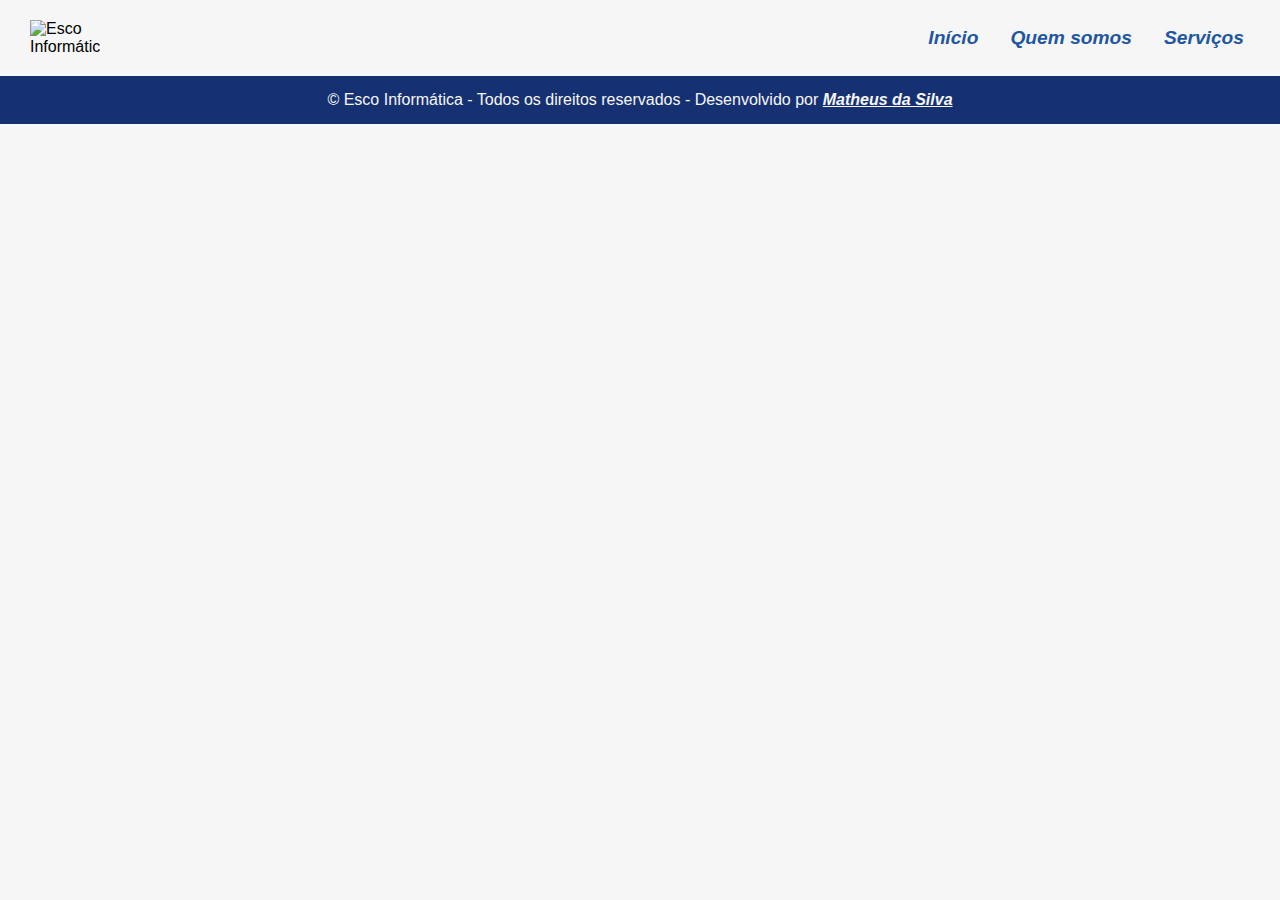
==== equipamentos.html @ b679b645 "Criando HTML da página 'Equipamentos'" ====
<!DOCTYPE html>
<html lang="pt-br">
<head>
    <meta charset="UTF-8">
    <meta name="viewport" content="width=device-width, initial-scale=1.0">
    <title>Esco Informática</title>
    <link rel="stylesheet" href="css/style.css">
    <link rel="shortcut icon"type="imagex/png" href="img/logo.png" class="logo"/>
</head>
<body>
    <header>
        <div class="container">
                <img src="img/logo.png" class="logo" alt="Esco Informática">
            <nav class="menu">
                <a href="./index.html">Início</a></li>
                <a href="./quem-somos.html">Quem somos</a></li>
                <a href="./servicos.html">Serviços</a></li>
                </ul>
            </nav>
        </div>
    </header>
    <main>

    </main>
    <footer class="padrao">
        <p>
          &copy; Esco Informática - Todos os direitos reservados - Desenvolvido por
          <a href="https://github.com/MatheusGODZILLA" target="_blank">Matheus da Silva</a>
        </p>
    </footer>
</body>
</html>
---- css/style.css ----
:root{
    --principal-color: #1E56A0;
    --background-color: #F6F6F6;
    --secondary-color: #D6E4F0;
    --alternative-color: #163172;
}

* {
    box-sizing: border-box;
    margin: 0;
    padding: 0;
    font-family: 'Roboto', sans-serif;
}

body {
    margin: 0;
    /*height: 100vh;*/
    display: flex;
    flex-direction: column;
    background-color: var(--background-color);
}

header {
    display: flex;
    flex-direction: row;
    background-color: var(--background-color);
    padding: 20px;
    box-shadow: 0 0 10px rgba(0, 0, 0, 0.1);
}

header img{
    width: 70px;
    padding: 0%;
    margin-left: 10px;
}

.container {
    display: flex;
    align-items: center;
    height: 100%;
    width: 100%;
    justify-content: space-between;
}

.menu{
    display: flex;
    align-items: center;
    justify-content: space-between;
}

.menu a{
    color: var(--principal-color);
    text-decoration: none;
    font-size: 1.2rem;
    margin: 0 16px;
}

.inicio{
    display: flex;
    flex-direction: column;
    align-items: center;
    /*border: #000 1px solid;*/
    padding: 30px;
    background-color: var(--secondary-color);
}

.elementos-p1{
    display: flex;
    flex-direction: row;
    align-items: center;
    justify-content: center;
    width: 80%;
}

h1{
    font-size: 2.5rem;
    color: var(--principal-color);
}

.texto-p1{
    font-size: 1.25rem;
    color: var(--principal-color);
}

.texto-p1 p{
    margin-top: 10px;
    width: 80%;
}

.inicio img{
    padding: 20px;
    width: 50%;
}

.button {
    background-color: var(--principal-color);
    border: 2px solid black;
    color: var(--background-color);
    display: block;
    margin-top: 15px;
    font-size: 1rem;
    font-weight: bold;
    padding: .75rem;
    max-width: 18rem;
    text-align: center;
    text-decoration: none;
    text-transform: uppercase;
}

.iniciante{
    display: flex;
    flex-direction: column;
    align-items: center;
    padding: 30px;
    /*height: 100vh;*/
}

.iniciante h1{
    margin-bottom: 10px;
}

.iniciante p{
    font-size: 1.25rem;
    color: var(--principal-color);
    margin-top: 10px;
    width: 80%;
}

.pimg{
    display: flex;
    flex-direction: row;
    width: 80%;
}

.pimg img{
    padding: 20px;
    width: 50%;
}

.paragrafos-i{
    display: flex;
    flex-direction: column;
}

.paragrafos p{
    font-size: 1.25rem;
    color: var(--principal-color);
    margin-top: 20px;
}

.vantagens{
    display: flex;
    flex-direction: column;
    align-items: center;
    justify-content: space-evenly;
    padding: 30px;
    background-color: var(--secondary-color);
}

.pv{
    display: flex;
    flex-direction: column;
    align-items: center;
}

.vantagens p{
    font-size: 1.25rem;
    color: var(--principal-color);
    margin: 10px;
    width: 80%;
}

.paragrafos-v{
    display: flex;
    flex-direction: column;
    justify-content: center;
    align-items: center;
    width: 80%;
    margin-bottom: 20px;
}

span{
    font-weight: bold;
}

.imgdesc{
    display: flex;
    flex-direction: row;
    align-items: center;
    margin-top: 20px;
    justify-content: space-evenly;
    border: var(--alternative-color) 4px solid;
    border-radius: 10px;
    padding: 10px;
    width: 90%;
}

.v-icon{
    width: 10%;
    margin-right: 15px;
}

footer {
    display: flex;
    flex-direction: column;
    align-items: center;
    background-color: var(--alternative-color);
    color: var(--background-color);
    padding-top: 30px;
    text-align: center;
}

footer h1 {
    color: var(--background-color);
    margin-bottom: 30px;
}

.footer-content {
    display: flex;
    width: 90%;
    justify-content: space-evenly;
}

.callact{
    display: flex;
    flex-direction: column;
    align-items: flex-start;
    text-align: left;
    width: 35%;
}

.callact p{
    font-size: 1.25rem;
    color: var(--background-color);
    margin-top: 20px;
}

.footer-form {
    margin-bottom: 20px;
    width: 40%;
    border: var(--background-color) 4px solid;
    border-radius: 10px;
    padding: 10px;
}

.footer-form h2 {
    color: var(--background-color);
    margin-bottom: 10px;
}

.form-row {
    display: flex;
    flex-wrap: wrap;
    gap: 10px;
}

input[type="text"],
input[type="email"],
textarea {
    width: calc(50% - 5px);
    padding: 10px;
    margin-bottom: 10px;
    border-radius: 8px;
    box-sizing: border-box;
}

textarea {
    width: 100%;
}

.mensagem {
    font-family: Roboto;
    font-size: 15px;
}

button {
    background-color: var(--principal-color);
    border: 2px solid black;
    color: var(--background-color);
    font-size: 1rem;
    padding: .75rem;
    max-width: 18rem;
    text-align: center;
    text-decoration: none;
    text-transform: uppercase;
}

button:hover {
    background-color: var(--secondary-color);
    color: var(--alternative-color);
}

.copyright {
    width: 100%;
    align-items: center;
    margin-top: 20px;
    border-top: var(--background-color) 1px solid;
    padding-top: 10px;
    padding-bottom: 10px;
}

a {
    color: var(--background-color);
    text-decoration: underline;
    font-style: italic;
    font-weight: bold;
}

/* Página 'Quem somos?'*/
.sobre, .staff{
    display: flex;
    flex-direction: column;
    align-items: center;
    justify-content: center;
    padding: 30px;
    background-color: var(--secondary-color);
}
.staff{
    background-color: var(--background-color);
}

.sobre img{
    width: 20%;
}

.sobre h1{
    margin-top: 30px;
    margin-bottom: 10px;
}

.sobre p, .staff p{
    font-size: 1.25rem;
    color: var(--principal-color);
    margin-top: 10px;
}

.story {
    width: 80%;
    text-align: justify;
    margin-bottom: 30px;
}

.minds{
    display: flex;
    flex-direction: row;
    align-items: flex-start;
    justify-content: space-evenly;
    width: 80%;
    margin-top: 10px;
}

.profile{
    display: flex;
    flex-direction: column;
    align-items: center;
    max-width: 450px;
    width: 100%;
    padding: 40px;
    border: 5px solid var(--alternative-color);
    margin-top: 30px;
    background-color: var(--secondary-color);
}

.profile h2{
    margin-top: 20px;
    margin-bottom: 10px;
    color: var(--principal-color);
    font-size: 1.5rem;
    text-align: center;
}

.profile h4{
    color: var(--principal-color);
    text-align: center;
}

.profile img{
    position: relative;
    height: 150px;
    width: 150px;
    margin-bottom: 20px;
    width: 80%;
    height: 80%;
    object-fit: cover;
    border-radius: 50%;
    box-shadow: 0 5px 20px rgba(0,0,0,0.4);
}

.padrao{
    display: flex;
    flex-direction: column;
    align-items: center;
    justify-content: center;
    padding: 15px;
    box-shadow: 10px 0 0 rgba(0, 0, 0, 0.1);
}

/* Página Serviços */
.servicos{
    display: flex;
    flex-direction: column;
    align-items: center;
    justify-content: center;
    padding: 30px;
    background-color: var(--secondary-color);
}

.servicos p, .fatura p{
    font-size: 1.25rem;
    color: var(--principal-color);
    margin-top: 10px;
}

.intro{
    width: 80%;
    text-align: center;
    margin-bottom: 30px;
}

.serviços, .propostas{
    display: flex;
    flex-direction: column;
    align-items: center;
    width: 80%;
}

.franquia{
    display: flex;
    flex-direction: column;
    width: 100%;
    padding: 40px;
    border: 5px solid var(--alternative-color);
    background-color: var(--background-color);
    margin-bottom: 20px;
}

.franquia h2, .franquia h3, .servicos h2, .servicos h3{
    color: var(--principal-color);
    text-align: center;
}

.servicos h2, .servicos h3{
    color: var(--alternative-color);
}

.franquia h3, .servicos h3{
    margin-top: 20px;
}

.franquia p{
    font-size: 1.25rem;
    margin-top: 10px;
}

ul{
    margin-top: 20px;
    margin-left: 20px;
    color: var(--alternative-color);
}

.condicoes{
    margin-top: 5px;
    margin-left: 20px;
    color: var(--alternative-color);
}

.fatura-p{
    font-size: 1.25rem;
    color: var(--principal-color);
    margin-top: 10px;
    text-align: center;
    width: 80%;
}

.solucoes{
    display: flex;
    flex-direction: column;
    align-items: center;
    justify-content: center;
    padding: 30px;
    background-color: var(--background-color);
}

.opcoes{
    display: flex;
    flex-direction: row;
    align-items: flex-start;
    justify-content: space-evenly;
    width: 80%;
    margin-top: 10px;
}

.solucao{
    display: flex;
    flex-direction: column;
    align-items: center;
    max-width: 350px;
    width: 100%;
    padding: 40px;
    border: 5px solid var(--alternative-color);
    margin-top: 30px;
    background-color: var(--secondary-color);
}
/* Responsividade */
@media only screen and (max-width: 600px) {
    h1{
        font-size: 2rem;
    }

    header {
        padding: 10px;
    }

    .container{
        justify-content: center;
    }

    .menu a{
        font-size: 1rem;
        margin: 0 12px;
    }
    
    .elementos-p1{
        width: 100%;
    }

    .texto-p1{
        display: flex;
        flex-direction: column;
        justify-content: center;
        align-items: center;
        text-align: center;
    }

    .texto-p1 p{
        width: 100%;
    }

    header img, .inicio img, .iniciante img{
        display: none;
    }

    .vantagens h1, h2, .iniciante, .paragrafos-i, .pv, .staff{
        text-align: center;
    }

    .iniciante{
        justify-content: center;
        align-content: center;
    }

    .p2{
        align-items: center;
        justify-content: center;
        padding-bottom: 0;
    }

    .paragrafos-i p, .iniciante p{
        width: 100%;
        text-align: left;
        padding: 10px;
    }

    .vantagens, .vantagens p, .imgdesc, .imgdesc p{
        width: 100%;
    }

    .vantagens p{
        text-align: center;
    }

    .pimg{
        width: 100%;
    }

    .v-icon{
        display: none;
    }
    
    .footer-content {
        flex-direction: column;
        align-items: center;
        justify-content: center;
    }

    .callact{
        width: 95%;
        justify-content: center;
        align-items: center;
        margin-bottom: 25px;
    }

    .callact p, .mind-info{
        font-size: 1.25rem;
        color: var(--background-color);
        margin-top: 20px;
        text-align: center;
        width: 90%;
    }
    
    .footer-form h2 {
        margin-bottom: 10px;
    }
    .footer-form {
        width: 90%;
        margin-left: 0;
        margin-right: 0;
        text-align: center;
    }

    input[type="text"],
    input[type="email"],
    textarea {
        width: 100%; 
    }

    .copyright, .padrao{
        text-align: center;
        align-items: center;
        font-size: 0.75rem;
    }

    .minds{
        flex-direction: column;
        align-items: center;
        justify-content: center;
    }

    .story{
        width: 90%;
        text-align: left;
    }

    .minds {
        width: 95%;
    }

    .staff h1{
        font-size: 1.8rem;
    }

    .staff p{
        font-size: 1rem;
    }
}
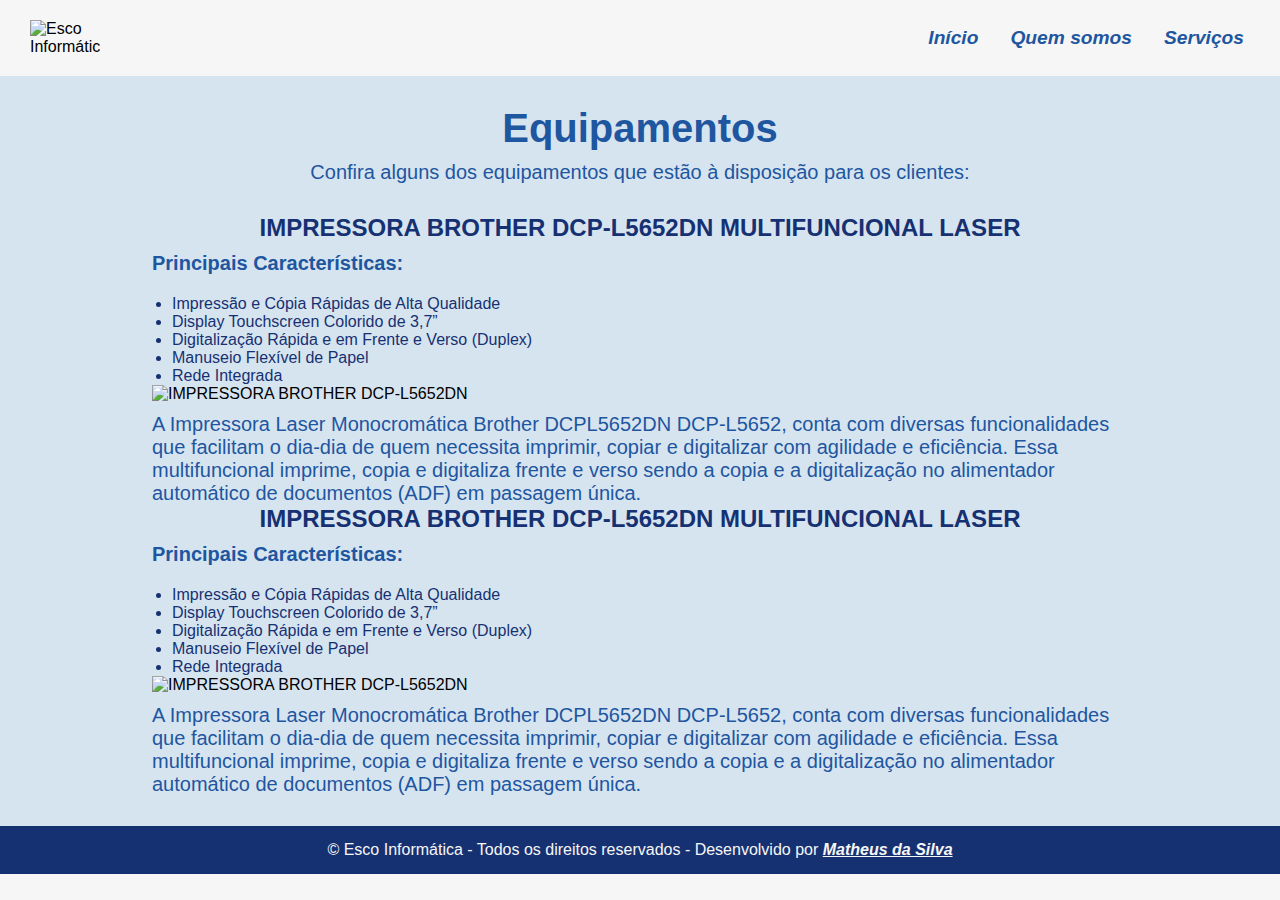
==== commit b64ec066: "Desenvolvendo blocos das impressoras" ====
--- a/equipamentos.html
+++ b/equipamentos.html
@@ -20,7 +20,54 @@
         </div>
     </header>
     <main>
-
+        <section class="servicos">
+            <h1>Equipamentos</h1>
+            <div class="intro">
+                <p>Confira alguns dos equipamentos que estão à disposição para os clientes:</p>
+            </div>
+            <div class="propostas">
+                <div class="impressoras">
+                    <h2>IMPRESSORA BROTHER DCP-L5652DN MULTIFUNCIONAL LASER</h2>
+                    <div class="desc-imp">
+                        <div class="desc-h">
+                            <p><span>Principais Características:</span></p>
+                            <ul>
+                                <li>Impressão e Cópia Rápidas de Alta Qualidade</li>
+                                <li>Display Touchscreen Colorido de 3,7”</li>
+                                <li>Digitalização Rápida e em Frente e Verso (Duplex)</li>
+                                <li>Manuseio Flexível de Papel</li>
+                                <li>Rede Integrada</li>
+                            </ul>
+                        </div>
+                        <img src="./img/imp-brother.png" alt="IMPRESSORA BROTHER DCP-L5652DN">
+                    </div>
+                    <p>A Impressora Laser Monocromática Brother DCPL5652DN DCP-L5652, conta com diversas funcionalidades que 
+                        facilitam o dia-dia de quem necessita imprimir, copiar e digitalizar com agilidade e eficiência. 
+                        Essa multifuncional imprime, copia e digitaliza frente e verso sendo a copia e a digitalização 
+                        no alimentador automático de documentos (ADF) em passagem única.</p>
+                </div>
+                <div class="impressoras">
+                    <h2>IMPRESSORA BROTHER DCP-L5652DN MULTIFUNCIONAL LASER</h2>
+                    <div class="desc-imp">
+                        <div class="desc-h">
+                            <p><span>Principais Características:</span></p>
+                            <ul>
+                                <li>Impressão e Cópia Rápidas de Alta Qualidade</li>
+                                <li>Display Touchscreen Colorido de 3,7”</li>
+                                <li>Digitalização Rápida e em Frente e Verso (Duplex)</li>
+                                <li>Manuseio Flexível de Papel</li>
+                                <li>Rede Integrada</li>
+                            </ul>
+                        </div>
+                        <img src="./img/imp-brother.png" alt="IMPRESSORA BROTHER DCP-L5652DN">
+                    </div>
+                    <p>A Impressora Laser Monocromática Brother DCPL5652DN DCP-L5652, conta com diversas funcionalidades que 
+                        facilitam o dia-dia de quem necessita imprimir, copiar e digitalizar com agilidade e eficiência. 
+                        Essa multifuncional imprime, copia e digitaliza frente e verso sendo a copia e a digitalização 
+                        no alimentador automático de documentos (ADF) em passagem única.</p>
+                </div>
+            </div>
+        </section>
     </main>
     <footer class="padrao">
         <p>
--- a/css/style.css
+++ b/css/style.css
@@ -124,17 +124,14 @@
     color: var(--principal-color);
     margin-top: 10px;
     width: 80%;
-}
-
-.pimg{
-    display: flex;
-    flex-direction: row;
-    width: 80%;
-}
-
-.pimg img{
+    text-align: justify;
+}
+
+.iniciante img{
     padding: 20px;
-    width: 50%;
+    margin-top: 20px;
+    width: 40%;
+    object-fit: scale-down;
 }
 
 .paragrafos-i{
@@ -502,26 +499,28 @@
     background-color: var(--secondary-color);
 }
 /* Responsividade */
-@media only screen and (max-width: 600px) {
-    h1{
-        font-size: 2rem;
-    }
-
-    header {
-        padding: 10px;
-    }
-
+@media only screen and (max-width: 1400px){
+    .mind-info{
+        width: 80%;
+        text-align: center;
+    }
+
+    .minds{
+        gap: 40px;
+    }
+}
+@media only screen and (max-width: 960px){
     .container{
-        justify-content: center;
+        justify-content: space-between;
     }
 
     .menu a{
         font-size: 1rem;
         margin: 0 12px;
     }
-    
+
     .elementos-p1{
-        width: 100%;
+        width: 80%;
     }
 
     .texto-p1{
@@ -536,7 +535,7 @@
         width: 100%;
     }
 
-    header img, .inicio img, .iniciante img{
+    .inicio img, .iniciante img{
         display: none;
     }
 
@@ -544,6 +543,10 @@
         text-align: center;
     }
 
+    .pv{
+        width: 80%;
+    }
+
     .iniciante{
         justify-content: center;
         align-content: center;
@@ -557,16 +560,17 @@
 
     .paragrafos-i p, .iniciante p{
         width: 100%;
-        text-align: left;
+        text-align: justify;
+        word-spacing: -1px !important;
         padding: 10px;
     }
 
-    .vantagens, .vantagens p, .imgdesc, .imgdesc p{
-        width: 100%;
-    }
-
-    .vantagens p{
-        text-align: center;
+    .iniciante p{
+        width: 100%;
+    }
+
+    .vantagens, .imgdesc, .imgdesc p{
+        width: 100%;
     }
 
     .pimg{
@@ -574,7 +578,7 @@
     }
 
     .v-icon{
-        display: none;
+        display: block;
     }
     
     .footer-content {
@@ -614,16 +618,135 @@
         width: 100%; 
     }
 
-    .copyright, .padrao{
-        text-align: center;
-        align-items: center;
-        font-size: 0.75rem;
-    }
-
     .minds{
         flex-direction: column;
         align-items: center;
         justify-content: center;
+    }
+}
+
+@media only screen and (max-width: 600px) {
+    h1{
+        font-size: 1.8rem;
+    }
+
+    header {
+        padding: 10px;
+    }
+
+    .container{
+        justify-content: center;
+    }
+
+    .menu a{
+        font-size: 1rem;
+        margin: 0 12px;
+        text-align: center;
+    }
+    
+    .elementos-p1{
+        width: 100%;
+    }
+
+    .texto-p1{
+        display: flex;
+        flex-direction: column;
+        justify-content: center;
+        align-items: center;
+        text-align: center;
+    }
+
+    .texto-p1 p{
+        width: 100%;
+    }
+
+    header img, .inicio img, .iniciante img{
+        display: none;
+    }
+
+    .vantagens h1, h2, .iniciante, .paragrafos-i, .pv, .staff{
+        text-align: center;
+    }
+
+    .iniciante{
+        justify-content: center;
+        align-content: center;
+    }
+
+    .p2{
+        align-items: center;
+        justify-content: center;
+        padding-bottom: 0;
+    }
+
+    .paragrafos-i p, .iniciante p{
+        width: 100%;
+        text-align: left;
+        padding: 10px;
+    }
+
+    .vantagens, .vantagens p, .imgdesc, .imgdesc p{
+        width: 100%;
+    }
+
+    .vantagens p{
+        text-align: center;
+    }
+
+    .pimg{
+        width: 100%;
+    }
+
+    .v-icon{
+        display: none;
+    }
+    
+    .footer-content {
+        flex-direction: column;
+        align-items: center;
+        justify-content: center;
+    }
+
+    .callact{
+        width: 95%;
+        justify-content: center;
+        align-items: center;
+        margin-bottom: 25px;
+    }
+
+    .callact p, .mind-info{
+        font-size: 1.25rem;
+        color: var(--background-color);
+        margin-top: 20px;
+        text-align: center;
+        width: 90%;
+    }
+    
+    .footer-form h2 {
+        margin-bottom: 10px;
+    }
+    .footer-form {
+        width: 90%;
+        margin-left: 0;
+        margin-right: 0;
+        text-align: center;
+    }
+
+    input[type="text"],
+    input[type="email"],
+    textarea {
+        width: 100%; 
+    }
+
+    .copyright, .padrao{
+        text-align: center;
+        align-items: center;
+        font-size: 0.75rem;
+    }
+
+    .sobre h1{
+        text-align: center;
+        font-size: 1.7rem;
     }
 
     .story{
@@ -642,4 +765,41 @@
     .staff p{
         font-size: 1rem;
     }
+}
+
+@media only screen and (max-width: 515px){
+    .menu a{
+        font-size: 0.8rem;
+    }
+    .copyright, .padrao{
+        text-align: center;
+        align-items: center;
+        font-size: 0.65rem;
+    }
+
+    h1{
+        text-align: center;
+        font-size: 1.5rem;
+    }
+
+    h2{
+        font-size: 1.2rem;
+    }
+
+    .serviços, .propostas{
+        width: 90%;
+    }
+
+    .franquia{
+        padding: 20px;
+        align-items: center;
+    }
+
+    .franquia h2, .franquia h3{
+        font-size: 1rem;
+    }
+
+    .franquia p{
+        font-size: 0.9rem;
+    }
 }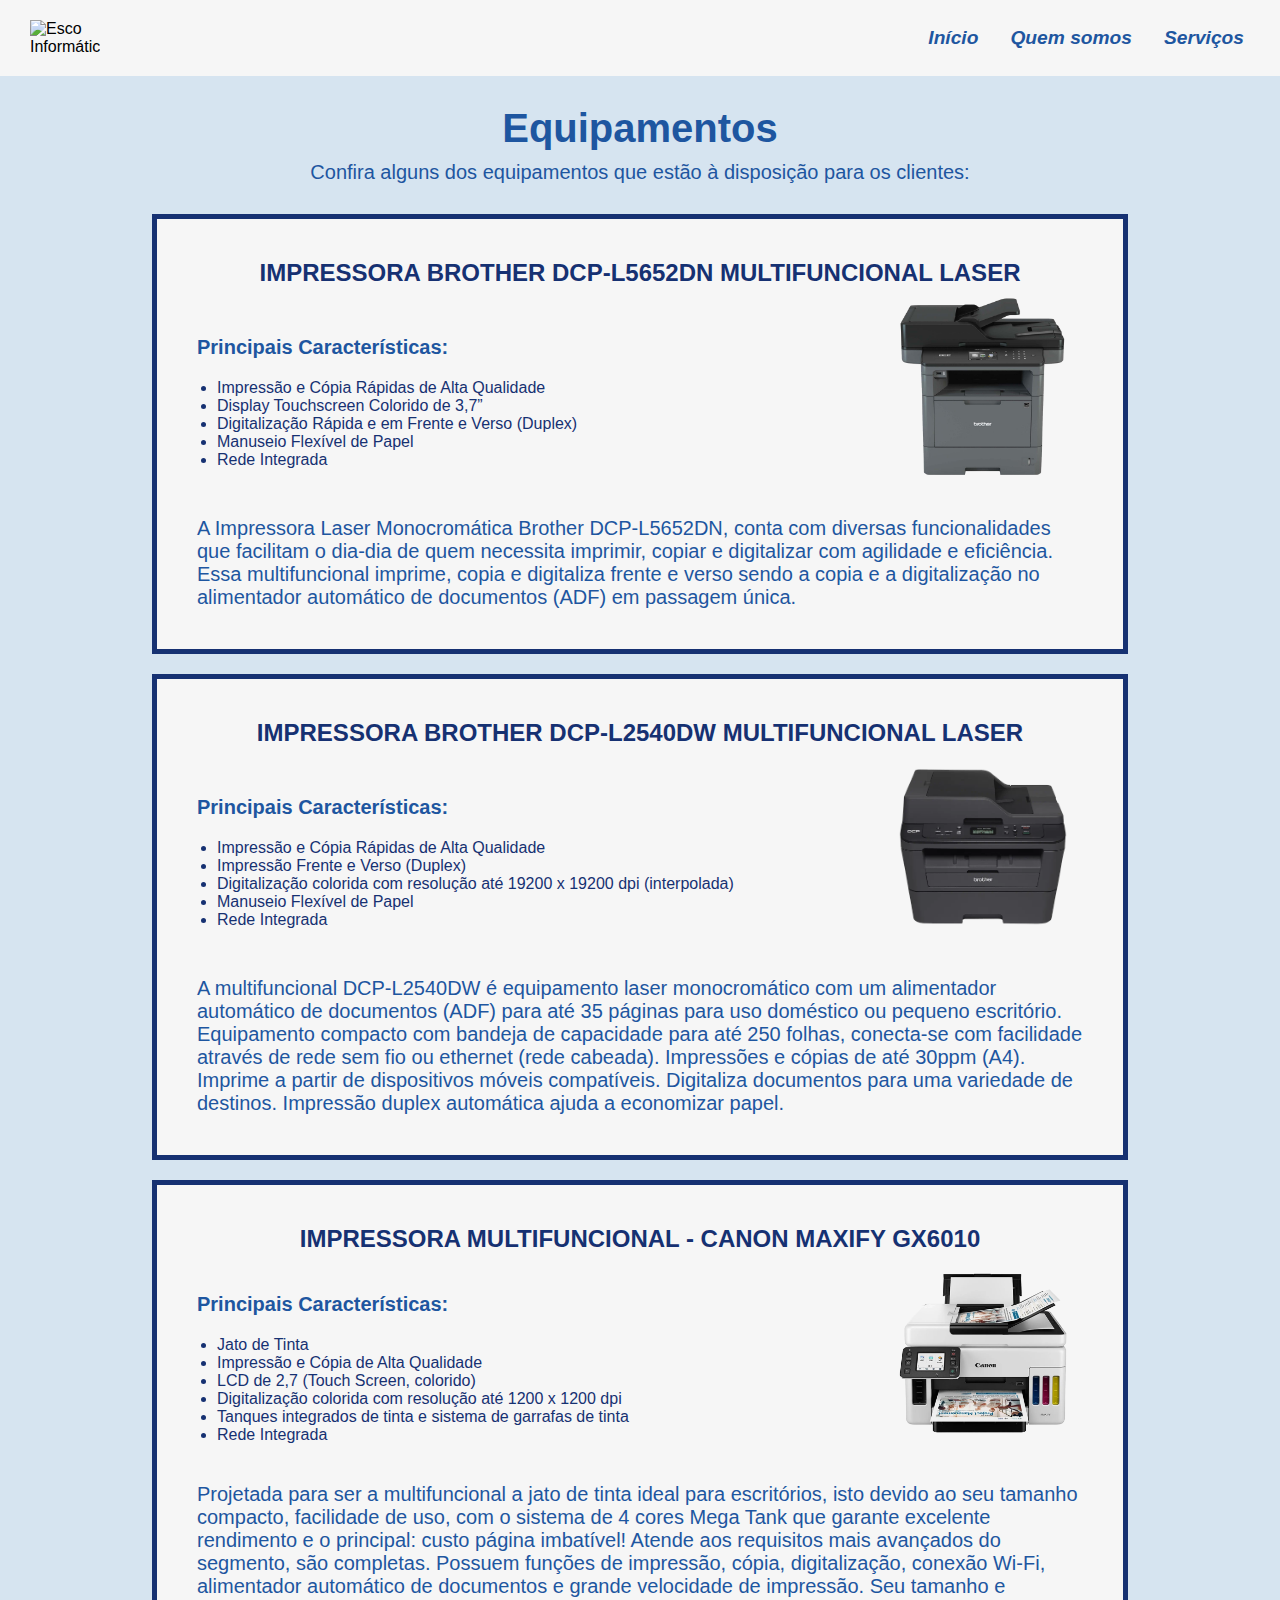
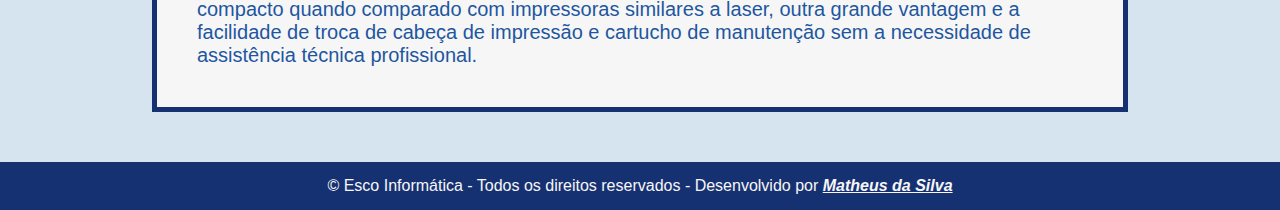
==== commit 8d79ad8f: "Concluindo página 'Equipamentos'" ====
--- a/equipamentos.html
+++ b/equipamentos.html
@@ -41,30 +41,58 @@
                         </div>
                         <img src="./img/imp-brother.png" alt="IMPRESSORA BROTHER DCP-L5652DN">
                     </div>
-                    <p>A Impressora Laser Monocromática Brother DCPL5652DN DCP-L5652, conta com diversas funcionalidades que 
+                    <p>A Impressora Laser Monocromática Brother DCP-L5652DN, conta com diversas funcionalidades que 
                         facilitam o dia-dia de quem necessita imprimir, copiar e digitalizar com agilidade e eficiência. 
                         Essa multifuncional imprime, copia e digitaliza frente e verso sendo a copia e a digitalização 
                         no alimentador automático de documentos (ADF) em passagem única.</p>
                 </div>
                 <div class="impressoras">
-                    <h2>IMPRESSORA BROTHER DCP-L5652DN MULTIFUNCIONAL LASER</h2>
+                    <h2>IMPRESSORA BROTHER DCP-L2540DW MULTIFUNCIONAL LASER</h2>
                     <div class="desc-imp">
                         <div class="desc-h">
                             <p><span>Principais Características:</span></p>
                             <ul>
                                 <li>Impressão e Cópia Rápidas de Alta Qualidade</li>
-                                <li>Display Touchscreen Colorido de 3,7”</li>
-                                <li>Digitalização Rápida e em Frente e Verso (Duplex)</li>
+                                <li>Impressão Frente e Verso (Duplex)</li>
+                                <li>Digitalização colorida com resolução até 19200 x 19200 dpi (interpolada)</li>
                                 <li>Manuseio Flexível de Papel</li>
                                 <li>Rede Integrada</li>
                             </ul>
                         </div>
-                        <img src="./img/imp-brother.png" alt="IMPRESSORA BROTHER DCP-L5652DN">
+                        <img src="./img/multifuncional_laser_monocromatica_dcpl2540dw_00.png" alt="IMPRESSORA BROTHER DCP-L2540DW">
                     </div>
-                    <p>A Impressora Laser Monocromática Brother DCPL5652DN DCP-L5652, conta com diversas funcionalidades que 
-                        facilitam o dia-dia de quem necessita imprimir, copiar e digitalizar com agilidade e eficiência. 
-                        Essa multifuncional imprime, copia e digitaliza frente e verso sendo a copia e a digitalização 
-                        no alimentador automático de documentos (ADF) em passagem única.</p>
+                    <p>A multifuncional DCP-L2540DW é equipamento laser monocromático com um alimentador automático de documentos (ADF) 
+                        para até 35 páginas para uso doméstico ou pequeno escritório. Equipamento compacto com bandeja de 
+                        capacidade para até 250 folhas, conecta-se com facilidade através de rede sem fio ou 
+                        ethernet (rede cabeada). Impressões e cópias de até 30ppm (A4). Imprime a partir de dispositivos móveis 
+                        compatíveis. Digitaliza documentos para uma variedade de destinos. 
+                        Impressão duplex automática ajuda a economizar papel.</p>
+                </div>
+                <div class="impressoras">
+                    <h2>IMPRESSORA MULTIFUNCIONAL - CANON MAXIFY GX6010</h2>
+                    <div class="desc-imp">
+                        <div class="desc-h">
+                            <p><span>Principais Características:</span></p>
+                            <ul>
+                                <li>Jato de Tinta</li>
+                                <li>Impressão e Cópia de Alta Qualidade</li>
+                                <li>LCD de 2,7 (Touch Screen, colorido)</li>
+                                <li>Digitalização colorida com resolução até 1200 x 1200 dpi</li>
+                                <li>Tanques integrados de tinta e sistema de garrafas de tinta</li>
+                                <li>Rede Integrada</li>
+                            </ul>
+                        </div>
+                        <img src="./img/canon.png" alt="IMPRESSORA MULTIFUNCIONAL - CANON MAXIFY GX6010">
+                    </div>
+                    <p>Projetada para ser a multifuncional a jato de tinta ideal para escritórios, 
+                        isto devido ao seu tamanho compacto, facilidade de uso, com o sistema de 4 cores 
+                        Mega Tank que garante excelente rendimento e o principal: custo página imbatível! 
+                        Atende aos requisitos mais avançados do segmento, são completas. Possuem funções de 
+                        impressão, cópia, digitalização, conexão Wi-Fi, alimentador automático de documentos
+                         e grande velocidade de impressão. Seu tamanho e compacto quando comparado com 
+                         impressoras similares a laser, outra grande vantagem e a facilidade de troca 
+                         de cabeça de impressão e cartucho de manutenção sem a necessidade de assistência 
+                         técnica profissional.</p>
                 </div>
             </div>
         </section>
--- a/css/style.css
+++ b/css/style.css
@@ -227,7 +227,7 @@
 }
 
 .callact p{
-    font-size: 1.25rem;
+    font-size: 1rem;
     color: var(--background-color);
     margin-top: 20px;
 }
@@ -285,6 +285,13 @@
 button:hover {
     background-color: var(--secondary-color);
     color: var(--alternative-color);
+    cursor: pointer;
+}
+
+.WhatsApp{
+    margin-top: 10px;
+    object-fit: scale-down;
+    width: 60%;
 }
 
 .copyright {
@@ -392,7 +399,7 @@
     box-shadow: 10px 0 0 rgba(0, 0, 0, 0.1);
 }
 
-/* Página Serviços */
+/* Páginas Serviços e Equipamentos */
 .servicos{
     display: flex;
     flex-direction: column;
@@ -421,7 +428,7 @@
     width: 80%;
 }
 
-.franquia{
+.franquia, .impressoras{
     display: flex;
     flex-direction: column;
     width: 100%;
@@ -431,7 +438,23 @@
     margin-bottom: 20px;
 }
 
-.franquia h2, .franquia h3, .servicos h2, .servicos h3{
+.impressoras img{
+    position: relative;
+    height: 200px;
+    width: 200px;
+    margin-bottom: 20px;
+    padding: 10px;
+    object-fit: scale-down;
+}
+
+.desc-imp{
+    display: flex;
+    flex-direction: row;
+    align-items: center;
+    justify-content: space-between;
+}
+
+.franquia h2, .franquia h3, .servicos h2, .servicos h3, .impressoras h2, .impressoras h3{
     color: var(--principal-color);
     text-align: center;
 }
@@ -440,11 +463,11 @@
     color: var(--alternative-color);
 }
 
-.franquia h3, .servicos h3{
+.franquia h3, .servicos h3, .impressoras h3{
     margin-top: 20px;
 }
 
-.franquia p{
+.franquia p, .impressoras p{
     font-size: 1.25rem;
     margin-top: 10px;
 }
@@ -469,35 +492,6 @@
     width: 80%;
 }
 
-.solucoes{
-    display: flex;
-    flex-direction: column;
-    align-items: center;
-    justify-content: center;
-    padding: 30px;
-    background-color: var(--background-color);
-}
-
-.opcoes{
-    display: flex;
-    flex-direction: row;
-    align-items: flex-start;
-    justify-content: space-evenly;
-    width: 80%;
-    margin-top: 10px;
-}
-
-.solucao{
-    display: flex;
-    flex-direction: column;
-    align-items: center;
-    max-width: 350px;
-    width: 100%;
-    padding: 40px;
-    border: 5px solid var(--alternative-color);
-    margin-top: 30px;
-    background-color: var(--secondary-color);
-}
 /* Responsividade */
 @media only screen and (max-width: 1400px){
     .mind-info{
@@ -618,10 +612,21 @@
         width: 100%; 
     }
 
+    .zap{
+    display: flex;
+    flex-direction: column;
+    align-items: center;
+    justify-content: center;
+    }
+
     .minds{
         flex-direction: column;
         align-items: center;
         justify-content: center;
+    }
+
+    .desc-imp img{
+        display: none;
     }
 }
 
@@ -790,16 +795,16 @@
         width: 90%;
     }
 
-    .franquia{
+    .franquia, .impressoras{
         padding: 20px;
         align-items: center;
     }
 
-    .franquia h2, .franquia h3{
+    .franquia h2, .franquia h3, .impressoras h2, .impressoras h3{
         font-size: 1rem;
     }
 
-    .franquia p{
+    .franquia p, .impressoras p{
         font-size: 0.9rem;
     }
 }